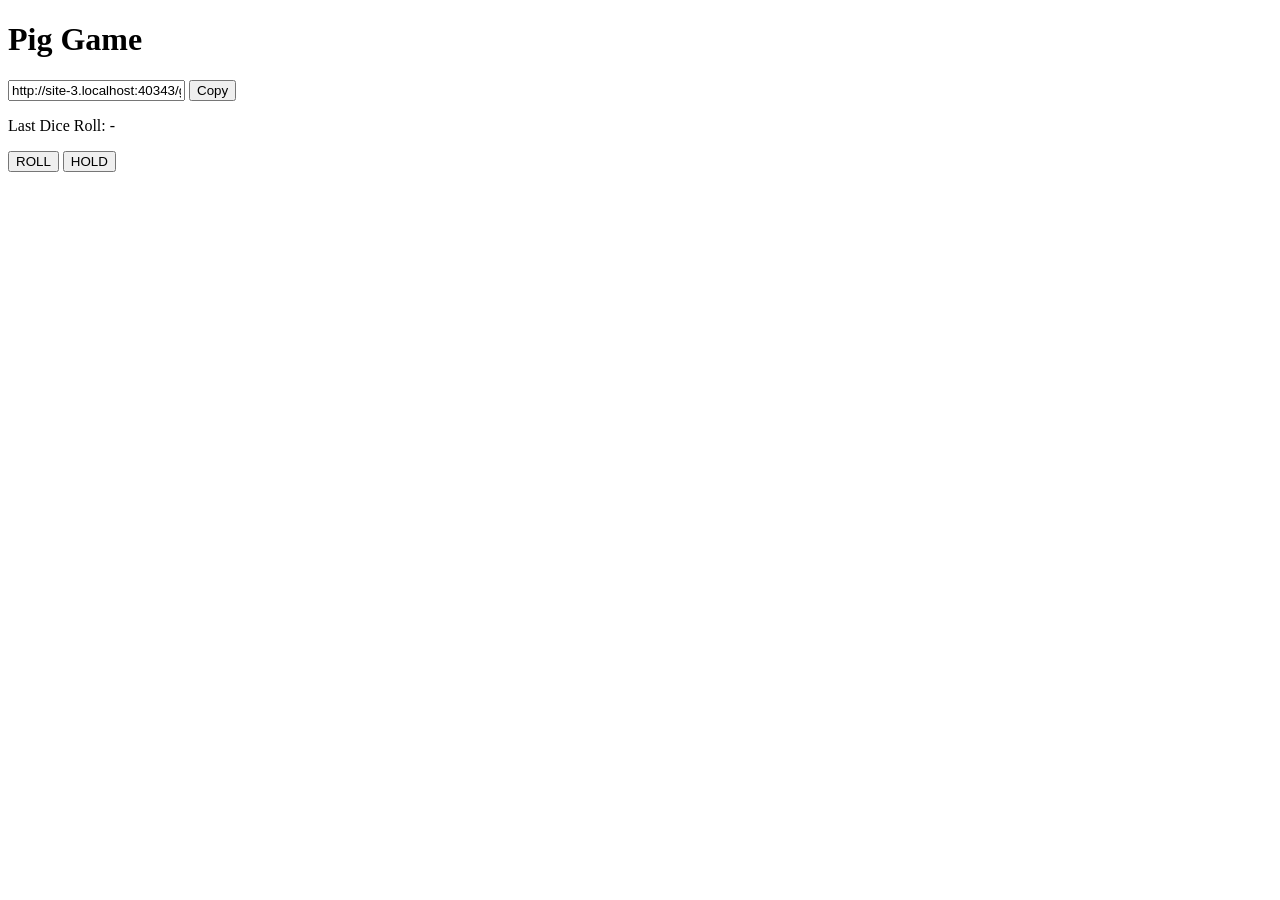
==== game.html @ 78628fa0 "Added rooms, landing page, and working multiplayer Pig Game" ====
<!DOCTYPE html>
<html lang="en">
<head>
    <meta charset="UTF-8">
    <meta name="viewport" content="width=device-width, initial-scale=1.0">
    <title>Pig Game</title>
</head>
<body>
    
    <h1>Pig Game</h1>

    <h3 id="player"></h3>
    <h3 id="turn"></h3>

    <div>
    <input id="roomLink" readonly />
    <button onclick="copyLink()">Copy</button>
    </div>


    <ul id="scores"></ul>

    <p id="error" style="color:red"></p>
    <p>Last Dice Roll: <span id="dice">-</span></p>


    <!-- <pre id="output">Connecting...</pre> -->

    <button id="rollBtn">ROLL</button>
    <button id="holdBtn">HOLD</button>

    <script>
        // const output= document.getElementById("output");

        const playerE1= document.getElementById("player");
        const turnE1= document.getElementById("turn");
        const scoresE1= document.getElementById("scores");
        const errorE1= document.getElementById("error");
        const rollBtn= document.getElementById("rollBtn");
        const holdBtn= document.getElementById("holdBtn");

        let myPlayer = null;
        
        const params = new URLSearchParams(window.location.search);
        const roomId = params.get("room");

        const ws = new WebSocket(`ws://localhost:8765/room/${roomId}`);

       const roomUrl = `${window.location.origin}/game.html?room=${roomId}`;
        document.getElementById("roomLink").value = roomUrl;

        function copyLink() {
        navigator.clipboard.writeText(roomUrl);
        alert("Link copied!");
        }

        ws.onmessage = (event) =>{
            const data=JSON.parse(event.data);
            // document.getElementById("dice").innerText = state.last_dice ?? "-";
            errorE1.textContent="";

            if (data.type==="assign"){
                myPlayer = data.player;
                playerE1.textContent = `You are Player ${myPlayer}`;
                return;
            }
            
            if (data.type==="state"){
                renderState(data);
            }
        };

        function renderState(state){
            scoresE1.innerHTML="";

            state.players.forEach(p => {
                const li = document.createElement('li');
                li.textContent=`${p.name}: ${p.score}`;
                scoresE1.appendChild(li);
            });

            turnE1.textContent=`Current turn: Player ${state.current_player}`;

            const isMyTurn = myPlayer === state.current_player;
            rollBtn.disabled = !isMyTurn;
            holdBtn.disabled = !isMyTurn;
        }

        rollBtn.onclick = () => ws.send("ROLL");
        holdBtn.onclick = () => ws.send("HOLD");

    </script>

</body>
</html>
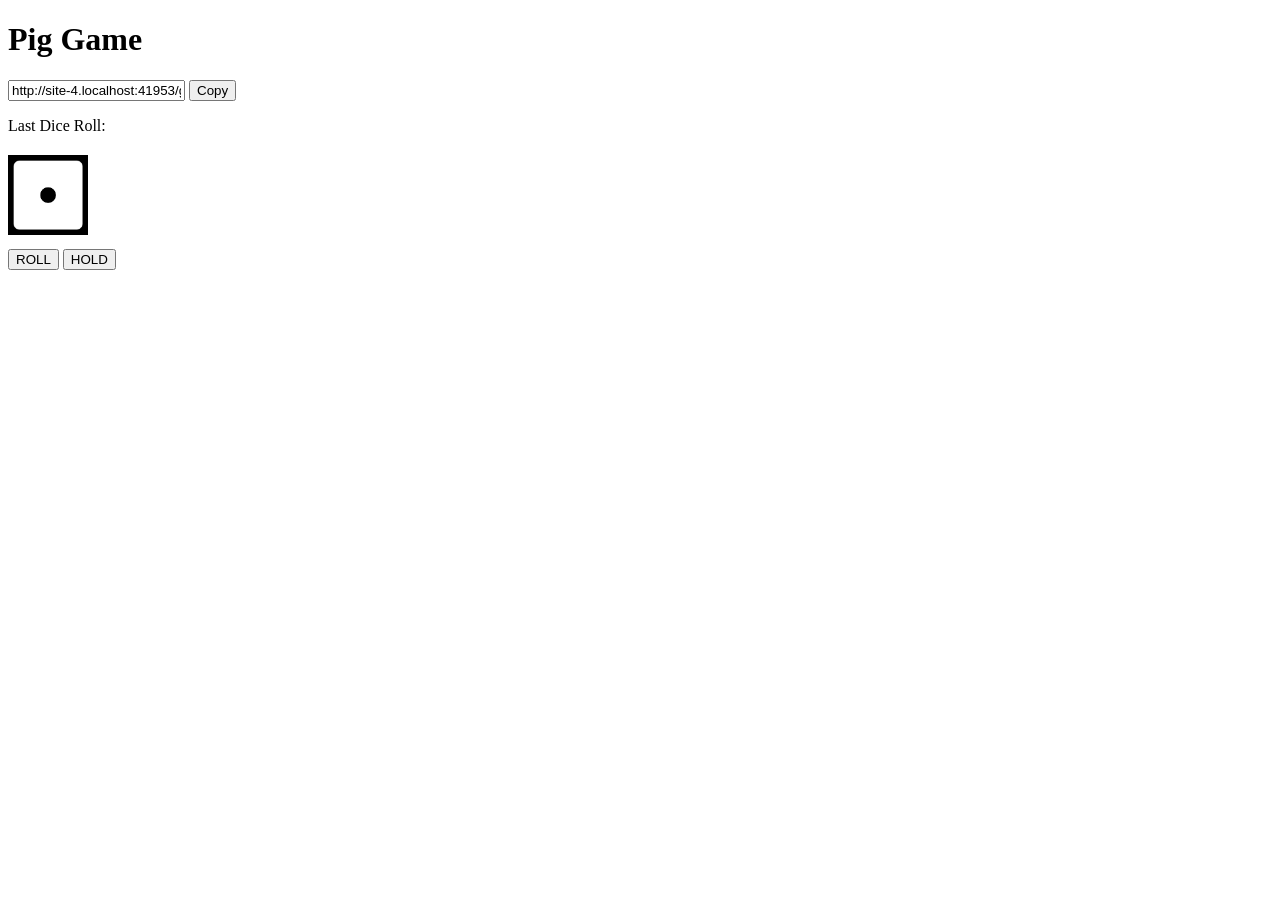
==== commit 11c191c1: "UI polish: added dice" ====
--- a/game.html
+++ b/game.html
@@ -21,7 +21,13 @@
     <ul id="scores"></ul>
 
     <p id="error" style="color:red"></p>
-    <p>Last Dice Roll: <span id="dice">-</span></p>
+
+    <p>Last Dice Roll:</p>
+
+    <div style="margin-top: 20px;">
+    <img id="diceImg" src="dice/dice1.png" width="80"/>
+    <div style="margin-top: 10px;">
+
 
 
     <!-- <pre id="output">Connecting...</pre> -->
@@ -84,6 +90,11 @@
             const isMyTurn = myPlayer === state.current_player;
             rollBtn.disabled = !isMyTurn;
             holdBtn.disabled = !isMyTurn;
+
+            if (state.last_dice){
+                document.getElementById("diceImg").src=
+                `dice/dice${state.last_dice}.png`;
+            }
         }
 
         rollBtn.onclick = () => ws.send("ROLL");
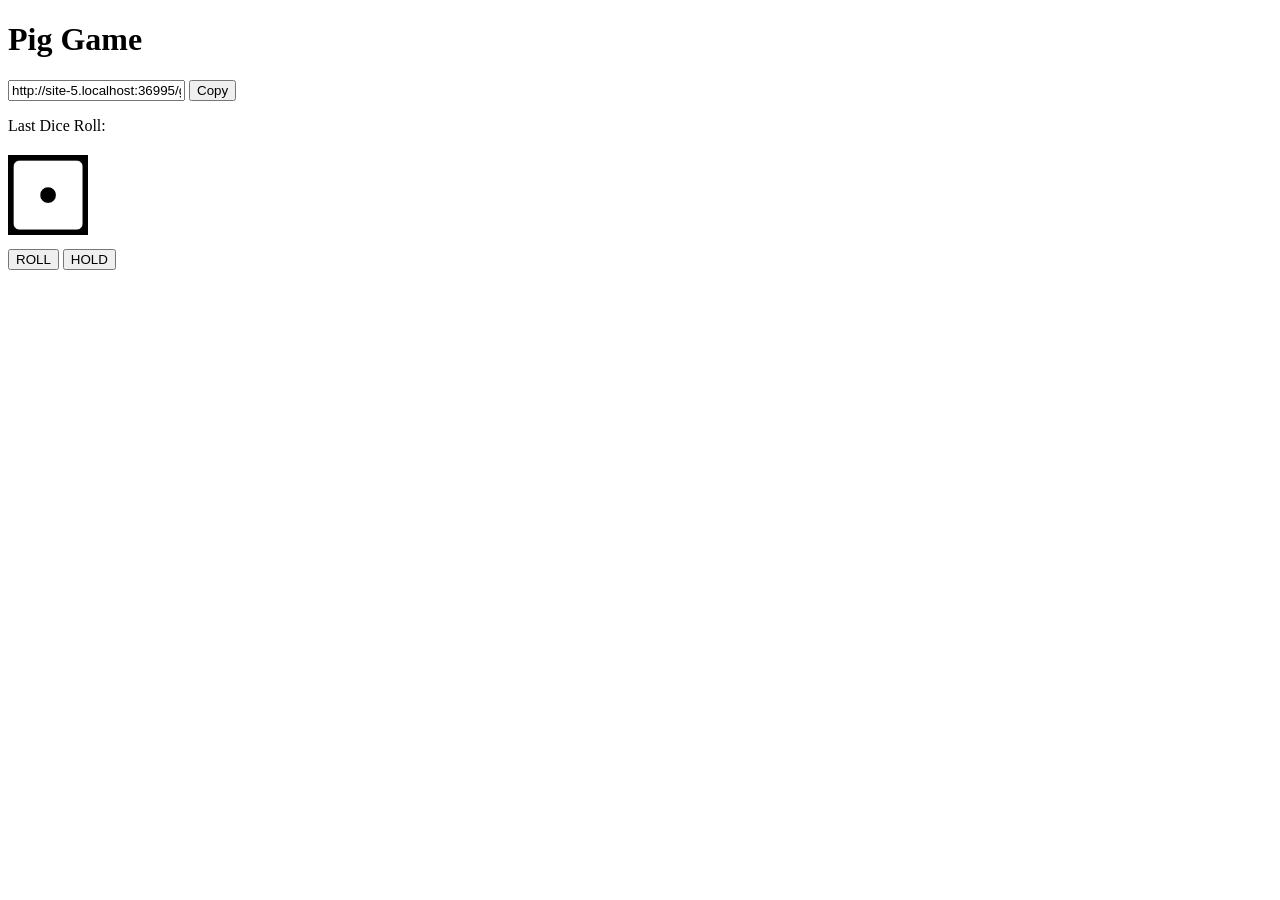
==== commit 62d0e298: "Restart functinality and winner display" ====
--- a/game.html
+++ b/game.html
@@ -8,6 +8,8 @@
 <body>
     
     <h1>Pig Game</h1>
+
+    <h2 id="winner" style="color:green"></h2>
 
     <h3 id="player"></h3>
     <h3 id="turn"></h3>
@@ -34,6 +36,8 @@
 
     <button id="rollBtn">ROLL</button>
     <button id="holdBtn">HOLD</button>
+    <button id="restartBtn" onclick="restart()" style="display:none;">RESTART </button>
+
 
     <script>
         // const output= document.getElementById("output");
@@ -76,6 +80,10 @@
             }
         };
 
+        function restart() {
+            ws.send("RESTART");
+        }
+
         function renderState(state){
             scoresE1.innerHTML="";
 
@@ -95,6 +103,29 @@
                 document.getElementById("diceImg").src=
                 `dice/dice${state.last_dice}.png`;
             }
+
+            const winnerE1 = document.getElementById("winner");
+
+            if (state.game_over && state.winner){
+                winnerE1.textContent = `🎉 Player ${state.winner} wins!`;       
+            }
+            else{
+                winnerE1.textContent = "";
+            }
+
+            if (state.game_over) {
+                rollBtn.disabled=true;
+                holdBtn.disabled=true;
+                }
+
+            const restartBtn = document.getElementById("restartBtn");
+
+            if (state.game_over) {
+                restartBtn.style.display = "inline-block";
+            } else {
+                restartBtn.style.display = "none";
+            }
+
         }
 
         rollBtn.onclick = () => ws.send("ROLL");
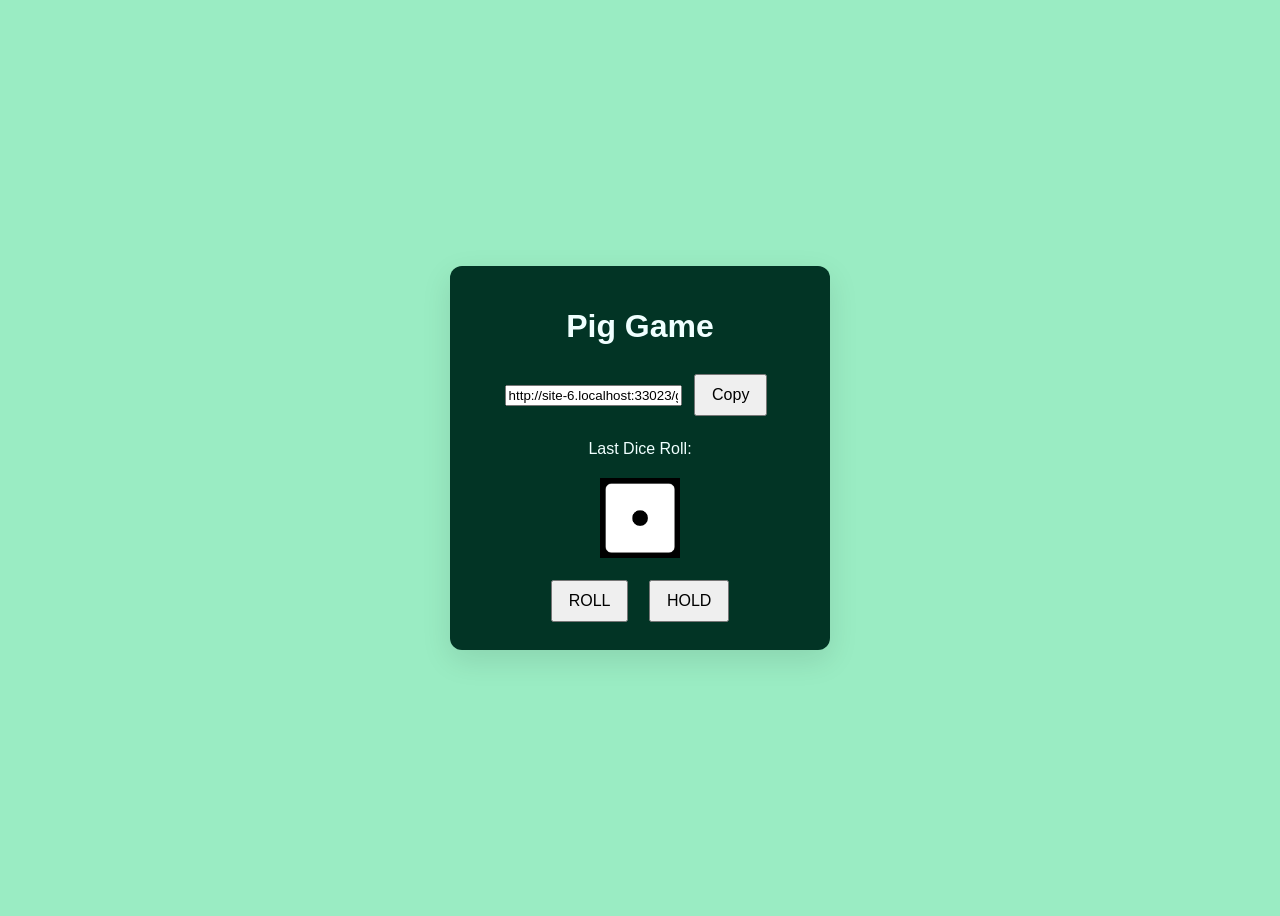
==== commit 459d8888: "UI changes, added instructions to landing page" ====
--- a/game.html
+++ b/game.html
@@ -4,39 +4,45 @@
     <meta charset="UTF-8">
     <meta name="viewport" content="width=device-width, initial-scale=1.0">
     <title>Pig Game</title>
+    <link rel="stylesheet" href="style.css">
+
 </head>
 <body>
+
+    <div class="game-container">
     
-    <h1>Pig Game</h1>
+        <h1 style="color: azure;">Pig Game</h1>
 
-    <h2 id="winner" style="color:green"></h2>
+        <h2 id="winner" style="color:green"></h2>
 
-    <h3 id="player"></h3>
-    <h3 id="turn"></h3>
+        <h3 id="player" style="color: azure;"></h3>
+        <h3 id="turn" style="color: azure;"></h3>
 
-    <div>
-    <input id="roomLink" readonly />
-    <button onclick="copyLink()">Copy</button>
-    </div>
+        <div>
+        <input id="roomLink" readonly />
+        <button onclick="copyLink()">Copy</button>
+        </div>
 
 
-    <ul id="scores"></ul>
+        <ul id="scores" style="color: azure; text-align: left;"></ul>
 
-    <p id="error" style="color:red"></p>
+        <p id="error" style="color:red"></p>
 
-    <p>Last Dice Roll:</p>
+        <p style="color: azure;">Last Dice Roll:</p>
 
-    <div style="margin-top: 20px;">
-    <img id="diceImg" src="dice/dice1.png" width="80"/>
-    <div style="margin-top: 10px;">
+        <div style="margin-top: 20px;">
+        <img id="diceImg" src="dice/dice1.png" width="80"/>
+        <div style="margin-top: 10px;">
 
 
 
-    <!-- <pre id="output">Connecting...</pre> -->
+        <!-- <pre id="output">Connecting...</pre> -->
 
-    <button id="rollBtn">ROLL</button>
-    <button id="holdBtn">HOLD</button>
-    <button id="restartBtn" onclick="restart()" style="display:none;">RESTART </button>
+        <button id="rollBtn">ROLL</button>
+        <button id="holdBtn">HOLD</button>
+        <button id="restartBtn" onclick="restart()" style="display:none;">RESTART </button>
+
+    </div>
 
 
     <script>
--- a/style.css
+++ b/style.css
@@ -0,0 +1,42 @@
+       body {
+            font-family: Arial, sans-serif;
+            background: #9aecc3;
+            display: flex;
+            justify-content: center;
+            align-items: center;
+            height: 100vh;
+            }
+
+            .game-container {
+            background: rgb(2, 52, 37);
+            padding: 20px 30px;
+            border-radius: 12px;
+            width: 320px;
+            text-align: center;
+            box-shadow: 0 10px 30px rgba(0,0,0,0.1);
+            }
+
+            button {
+            padding: 10px 16px;
+            margin: 8px;
+            font-size: 16px;
+            cursor: pointer;
+            }
+
+            .instructions {
+            margin: 20px auto;
+            max-width: 400px;
+            text-align: left;
+            opacity: 0.9;
+            color: azure;
+            }
+
+            .instructions h3 {
+            text-align: center;
+            margin-bottom: 8px;
+            }
+
+            .instructions ol {
+            padding-left: 20px;
+            line-height: 1.6;
+}
